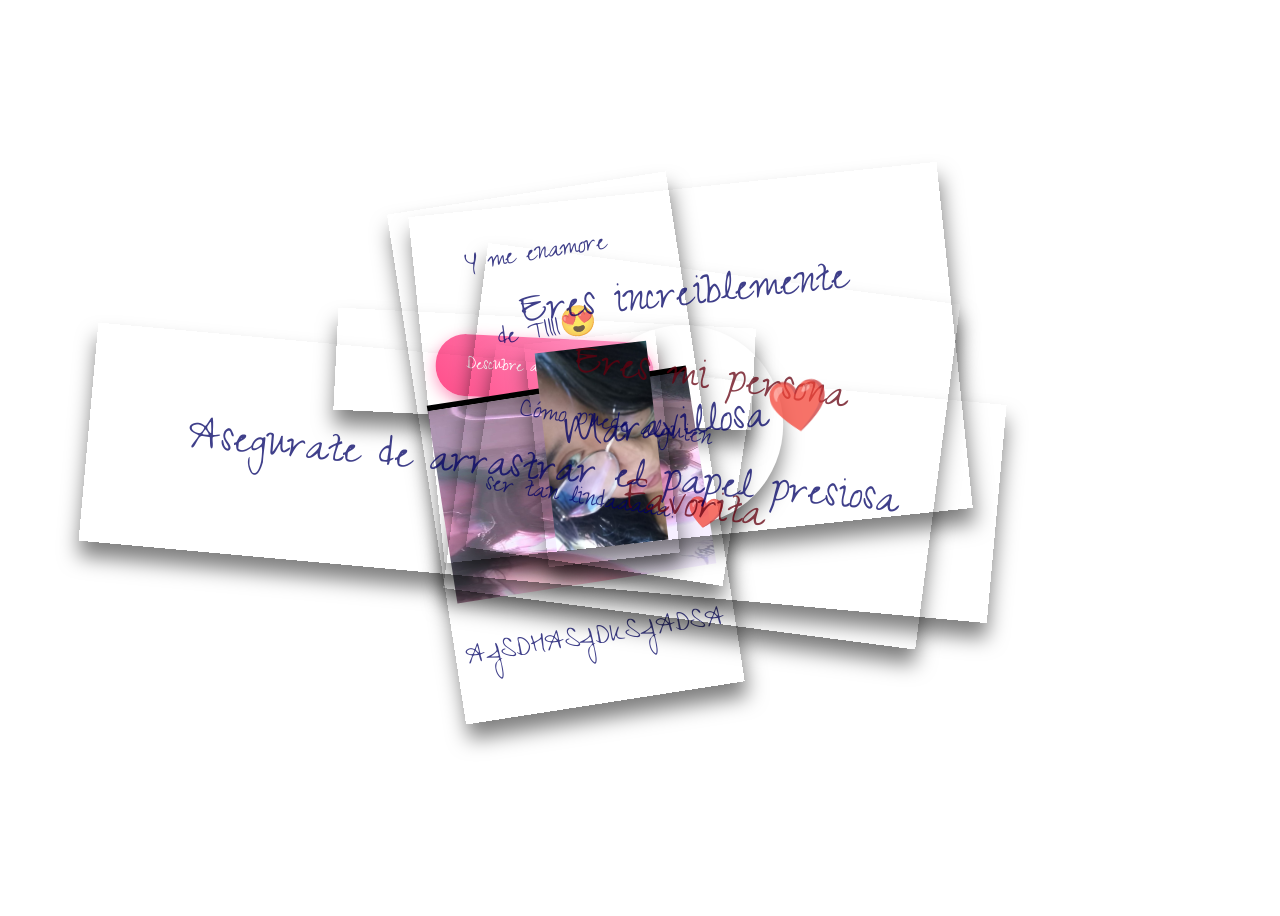
==== index.html @ 6d047b28 "Add files via upload" ====
<!DOCTYPE html>
<html lang="pt">

<head>
    <meta charset="UTF-8">
    <title>Te Amo Maria</title>
    <link rel='stylesheet'
        href='https://fonts.googleapis.com/css2?family=Short+Stack&amp;family=Homemade+Apple&amp;display=swap'>
    <link rel="stylesheet" href="style.css">
</head>

<body>

    <!-- Developed by Saravanan  -->

    <div class="paper">
    <button id="nextPage" class="loveButton">
        Descubre algo más ❤️
    </button>
</div>
    <div class="paper heart">
    </div>
    <div class="paper image">
        <p>Y me enamore </p>
        <p>de TIIII😍 </p>
        <img src="xd.jpeg" />
        <p>AJSDHASJDKSJADSA</p>
    </div>
    <div class="paper image">
            <img src="tu.jpeg" />
    </div>
    <div class="paper image">
        <p>Cómo puede alguien</p>
        <p>ser tan lindaaaaa! ❤️ </p>
    </div>
    <div class="paper red">
        <p class="p1">Eres mi persona</p>
        <p class="p2">Favorita </p>
    </div>
    <div class="paper">
        <p class="p1">Eres increiblemente </p>
        <p class="p1">Maravillosa<span style="color: red !important;">❤️</span></p>
    </div>
    <div class="paper">
        <p class="p1">Asegurate de arrastrar el papel presiosa</p>
    </div>

    
    <!-- javascript file -->
    <script src="script.js"></script>

    <audio id="bgMusic" autoplay loop>
    <source src="musica.mp3" type="audio/mpeg">
</audio>

</body>

</html>
---- style.css ----
@import url('https://fonts.googleapis.com/css2?family=Zeyada&display=swap');

body {
    height: 100vh;
    display: flex;
    align-items: center;
    justify-content: center;
    background-size: 1000px;
    background-image: url("https://www.psdgraphics.com/wp-content/uploads/2022/01/white-math-paper-texture.jpg");
    background-position: center center;
}

.paper {
    background-image: url("https://i0.wp.com/textures.world/wp-content/uploads/2018/10/2-Millimeter-Paper-Background-copy.jpg?ssl=1");
    background-size: 500px;
    background-position: center center;
    padding: 20px 100px;
    transform: rotateZ(-5deg);
    box-shadow: 1px 15px 20px 0px rgba(0, 0, 0, 0.5);
    position: absolute;
    text-align: center;
}

.paper.heart {
    position: relative;
    width: 200px;
    height: 200px;
    padding: 0;
    border-radius: 50%;
}

.paper.image {
    padding: 10px;
}

.paper.image p {
    font-size: 30px;
}

img {
    max-height: 200px;
    width: 100%;
    user-select: none;
}

.paper.heart::after {
    content: "";
    background-image: url('https://cdn.pixabay.com/photo/2016/03/31/19/25/cartoon-1294994__340.png');
    width: 100%;
    height: 100%;
    position: absolute;
    top: 0;
    left: 0;
    background-size: 150px;
    background-position: center center;
    background-repeat: no-repeat;
    opacity: 0.6;
}

.paper.red {
    filter: hue-rotate(90deg);
    
    /*   filter: hue-rotate(90deg); */
}

.paper:nth-of-type(3n) {
    background-position: left top;
}



p {
    font-family: 'Zeyada';
    font-size: 50px;
    color: rgb(0, 0, 100);
    opacity: 0.75;
    user-select: none;

}


.loveButton {
    background: linear-gradient(45deg, #ff4e8a, #ff9ecb);
    border: none;
    padding: 15px 30px;
    font-size: 20px;
    border-radius: 30px;
    cursor: pointer;
    color: white;
    font-family: 'Zeyada';
    transition: 0.3s ease;
    box-shadow: 0px 5px 15px rgba(255, 0, 100, 0.4);
}

.loveButton:hover {
    transform: scale(1.1);
    box-shadow: 0px 10px 25px rgba(255, 0, 100, 0.6);
}
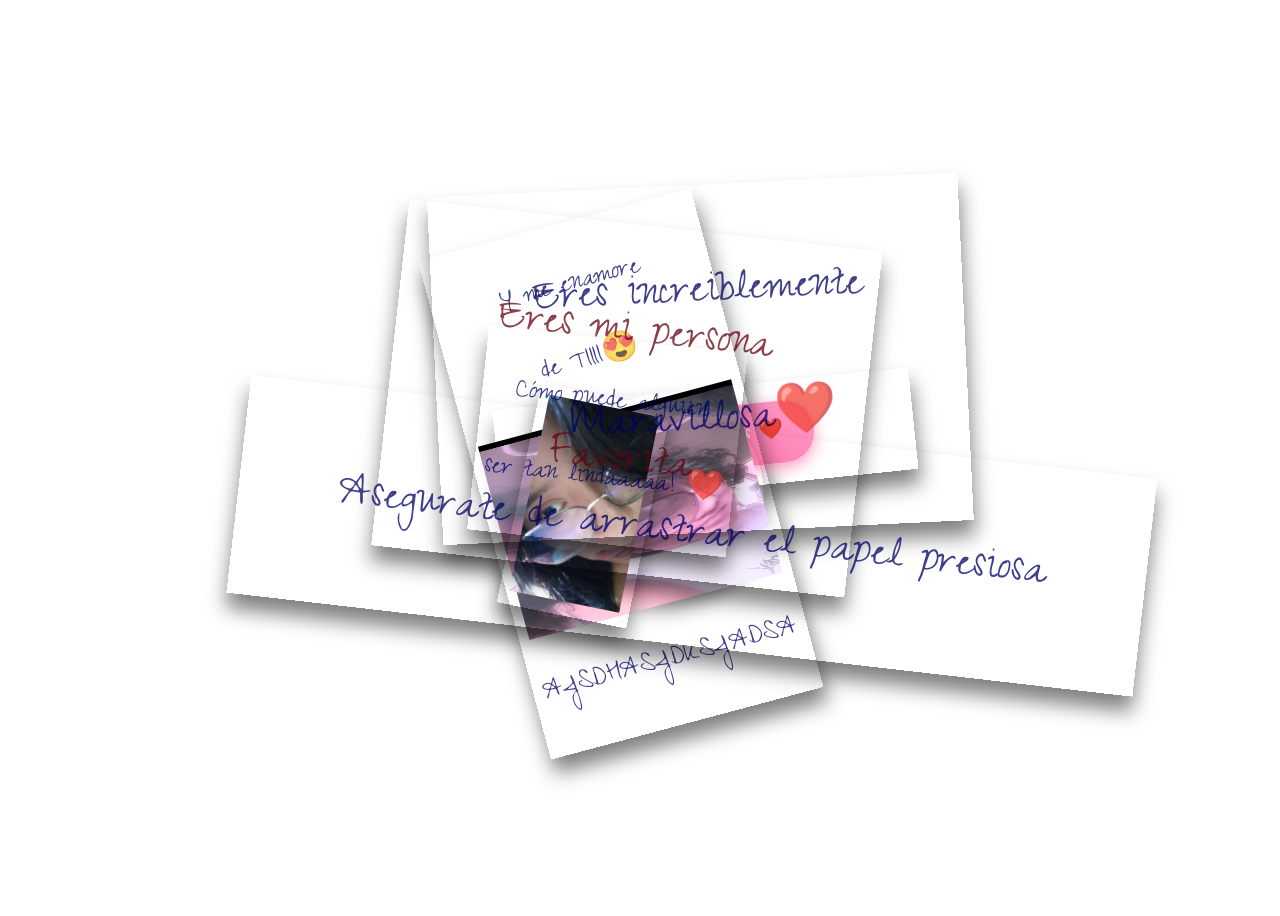
==== commit 8cabbd8f: "Update index.html" ====
--- a/index.html
+++ b/index.html
@@ -55,4 +55,4 @@
 
 </body>
 
-</html>+</html>
